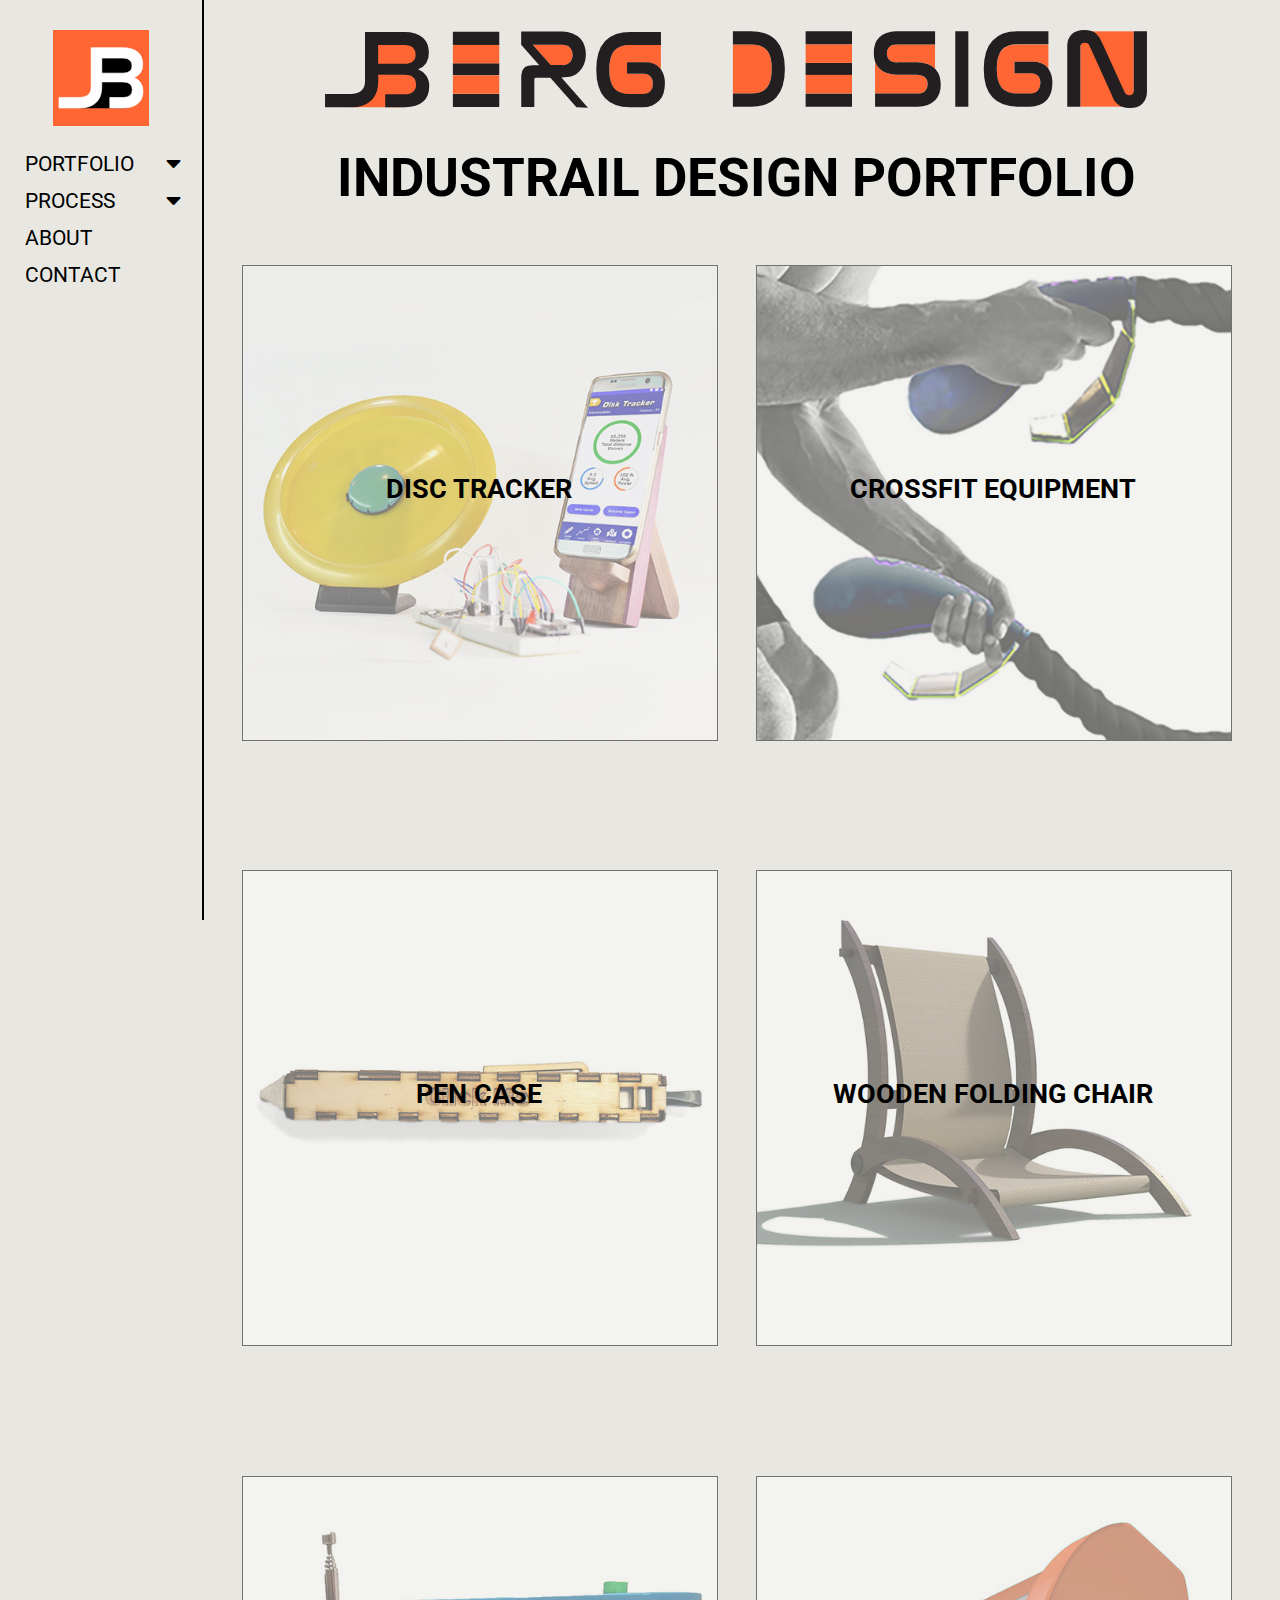
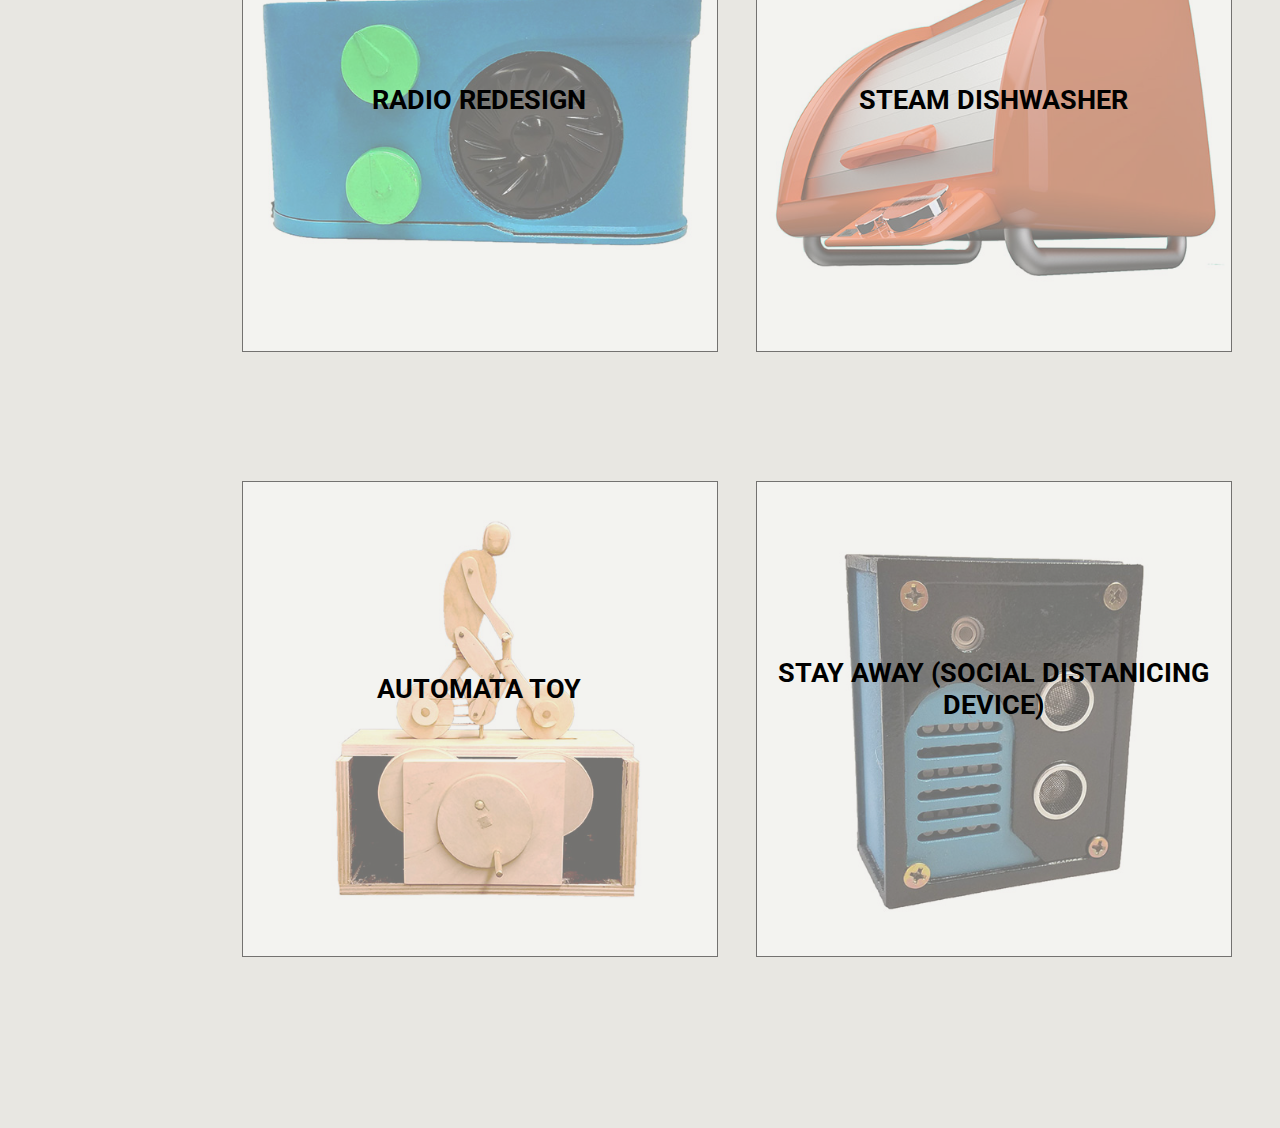
==== index.html @ 08f50939 "ugg" ====
<!DOCTYPE html>
<html lang="en">

<head>
    <meta charset="UTF-8">
    <title>JBERG DESIGN</title>
    <link rel="stylesheet" href="style.css">
    <link rel="stylesheet" href="https://cdnjs.cloudflare.com/ajax/libs/font-awesome/5.13.0/css/all.min.css">
    <link rel="preconnect" href="https://fonts.gstatic.com">
    <link href="https://fonts.googleapis.com/css2?family=Roboto:wght@100;300;400;700;900&display=swap" rel="stylesheet">
    <link rel="shortcut icon" type="image/x-icon" href="assets/favicon.ico">
</head>

<body>
    <header>
        <div class="sidenav">
            <img id=jbLogo src="assets/Asset%2013.svg">
            <button class="dropdown-btn">
                <h6>PORTFOLIO</h6>
                <i class="fa fa-caret-down"></i>
            </button>
            <div class="dropdown-container">
                <a href="#">DISC TRACKER</a>
                <a href="#">CROSSFIT EQUIPMENT</a>
                <a href="#">PEN CASE</a>
                <a href="#">WOODEN FOLDING CHAIR</a>
                <a href="#">RADIO REDESIGN</a>
                <a href="#">STEAM DISHWASHER</a>
                <a href="#">AUTOMATA TOY</a>
                <a href="#">STAY AWAY (SOCIAL DISTANICING DEVICE)</a>
            </div>
            <button class="dropdown-btn">
                <h6>PROCESS</h6>
                <i class="fa fa-caret-down"></i>
            </button>
            <div class="dropdown-container">
                <a href="#">SKECTCHES</a>
                <a href="#">RENDERINGS</a>
                <a href="#">3D ANIMATIONS</a>
            </div>
            <a href="#clients">
                <h6>ABOUT</h6>
            </a>
            <a href="#clients">
                <h6>CONTACT</h6>
            </a>
        </div>
        <script src="script.js"></script>
    </header>
    <main class="main">
        <div>
            <img id="banner" src="assets/Asset%209.svg">
            <h1>INDUSTRAIL DESIGN PORTFOLIO</h1>
        </div>
        <div class="homePhotoGrid">
            <div class="container">
                <a href="#">
                    <img src="assets/fullProject_landing_1.jpg" class="fadeImage">
                    <div class="test">
                        <h3>DISC TRACKER</h3>
                    </div>
                </a>
            </div>
            <div class="container">
                <a href="#">
                    <img src="assets/Jberg_crossFit_handle_WhteBG.jpg" class="fadeImage">
                    <div class="test">
                        <h3>CROSSFIT EQUIPMENT</h3>
                    </div>
                </a>
            </div>
            <div class="container">
                <a href="#">
                    <img src="assets/Pen_WB.jpg" class="fadeImage">
                    <div class="test">
                        <h3>PEN CASE</h3>
                    </div>
                </a>
            </div>
            <div class="container">
                <a href="#">
                    <img src="assets/chairrenderWhiteBG.jpg" class="fadeImage">
                    <div class="test">
                        <h3>WOODEN FOLDING CHAIR</h3>
                    </div>
                </a>
            </div>
            <div class="container">
                <a href="#">
                    <img src="assets/radio_built.jpg" class="fadeImage">
                    <div class="test">
                        <h3>RADIO REDESIGN</h3>
                    </div>
                </a>
            </div>
            <div class="container">
                <a href="#">
                    <img src="assets/TW_WhiteBG.jpg" class="fadeImage">
                    <div class="test">
                        <h3>STEAM DISHWASHER</h3>
                    </div>
                </a>
            </div>
            <div class="container">
                <a href="#">
                    <img src="assets/bike_whiteBG.jpg" class="fadeImage">
                    <div class="test">
                        <h3>AUTOMATA TOY</h3>
                    </div>
                </a>
            </div>
            <div class="container">
                <a href="#">
                    <img src="assets/stayAway.jpg" class="fadeImage">
                    <div class="test">
                        <h3>STAY AWAY (SOCIAL DISTANICING DEVICE)</h3>
                    </div>
                </a>
            </div>
        </div>
    </main>

</body>

</html>
---- style.css ----
body {
    padding: 0px;
    margin: 0px;
    background-color: #e8e7e2;
}


#banner {
    width: 80%;
}

h1 {
    font-family: 'Roboto', sans-serif;
    font-weight: 700;
    font-size: 40pt;
}


h3 {
    font-family: 'Roboto', sans-serif;
    font-size: 20pt;
    text-decoration: none;
    color: #000000;
}

.homePhotoGrid {
    display: grid;
    grid-template-columns: 50% 50%;
}


/* Main content */
.main {
    margin-left: 15%;
    padding: 30px;
    justify-content: center;
    text-align: center;
}

.container {
    margin: 20px;
}

.container a {
    text-decoration: none;
}

.fadeImage {
    opacity: .5;
    transition: .5s ease;
    border-style: solid;
    border-width: .5px;
    border-color: #000000;
    width: 100%;
}

.fadeImage:hover {
    opacity: 1;
}

.test {
    position: relative;
    top: -50%;
    left: 50%;
    transform: translate(-50%, -50%);
    font-size: 18px;
}

.container:hover .test {
    opacity: 0;
}


/* ===== sideNav =====*/

#jbLogo {
    width: 50%;
    margin-bottom: 15px;
    margin-top: 15px;
}

h6 {
    font-size: 16pt;
    padding: 0;
    margin: 0;
    display: inline;
    font-weight: 400;
}

.sidenav {
    height: 100%;
    width: 15%;
    position: fixed;
    z-index: 1;
    top: 0;
    left: 0;
    background-color: #e8e7e2;
    border-right-style: solid;
    border-color: #000000;
    overflow-x: hidden;
    padding: 5px 5px;
    padding-top: 15px;
    border-right-style: solid;
    border-right-color: black;
    border-width: 2px;
    margin: 0px;
    text-align: center;
    justify-content: center;
}

/* Style the sidenav links and the dropdown button */
.sidenav a,
.dropdown-btn {
    padding: 6px 8px 6px 20px;
    text-decoration: none;
    font-size: 14pt;
    color: #000000;
    display: block;
    border: none;
    background: none;
    width: 100%;
    text-align: left;
    cursor: pointer;
    outline: none;
    font-family: 'Roboto', sans-serif;
}

/* On mouse-over */
.sidenav a:hover,
.dropdown-btn:hover {
    background-color: #837cf8;
}



/* Add an active class to the active dropdown button */
.active {
    background-color: #4e4ab1;
    color: #000000;
}

/* Dropdown container (hidden by default). Optional: add a lighter background color and some left padding to change the design of the dropdown content */
.dropdown-container {
    display: none;
    background-color: #ffffff;
    padding-left: 8px;
}

.dropdown-container a:hover {
    background-color: #837cf8;
    color: #ffffff;
}

/* Optional: Style the caret down icon */
.fa-caret-down {
    float: right;
    padding-right: 8px;
    font-size: 18pt;
}
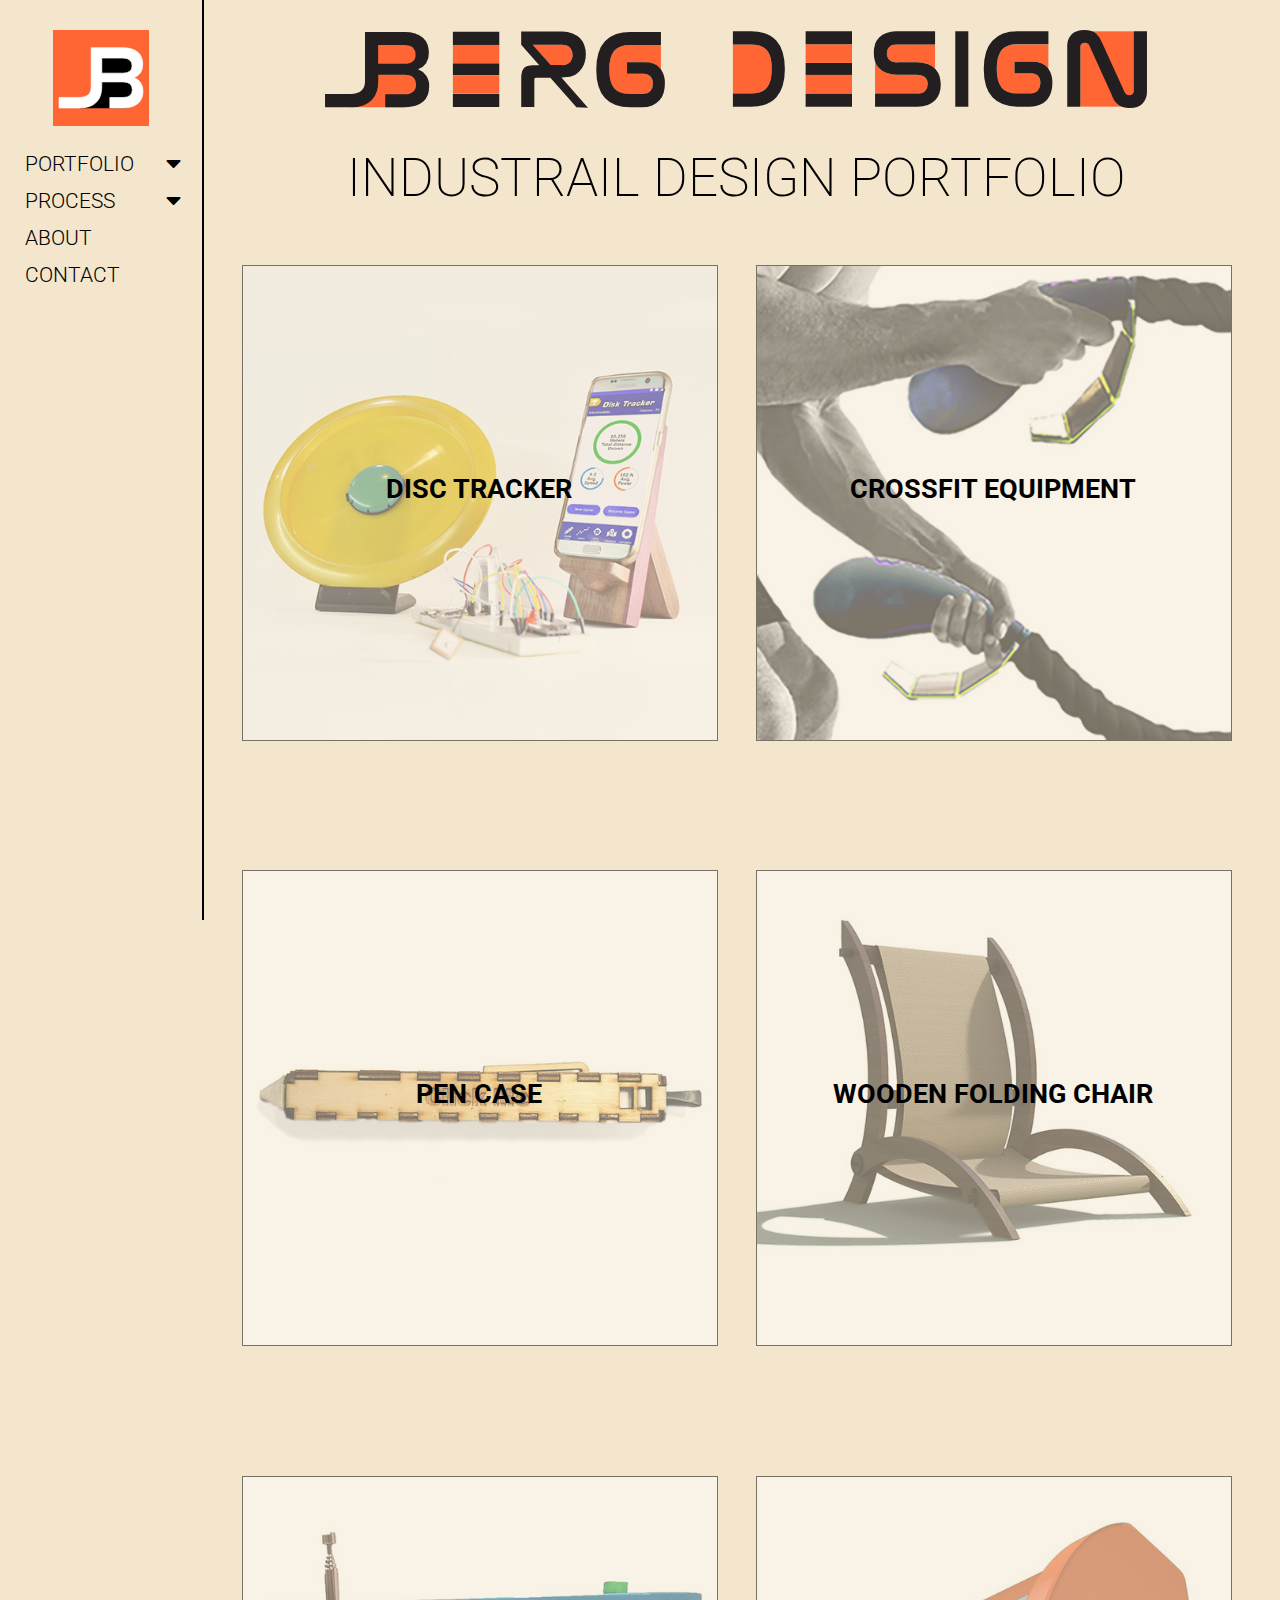
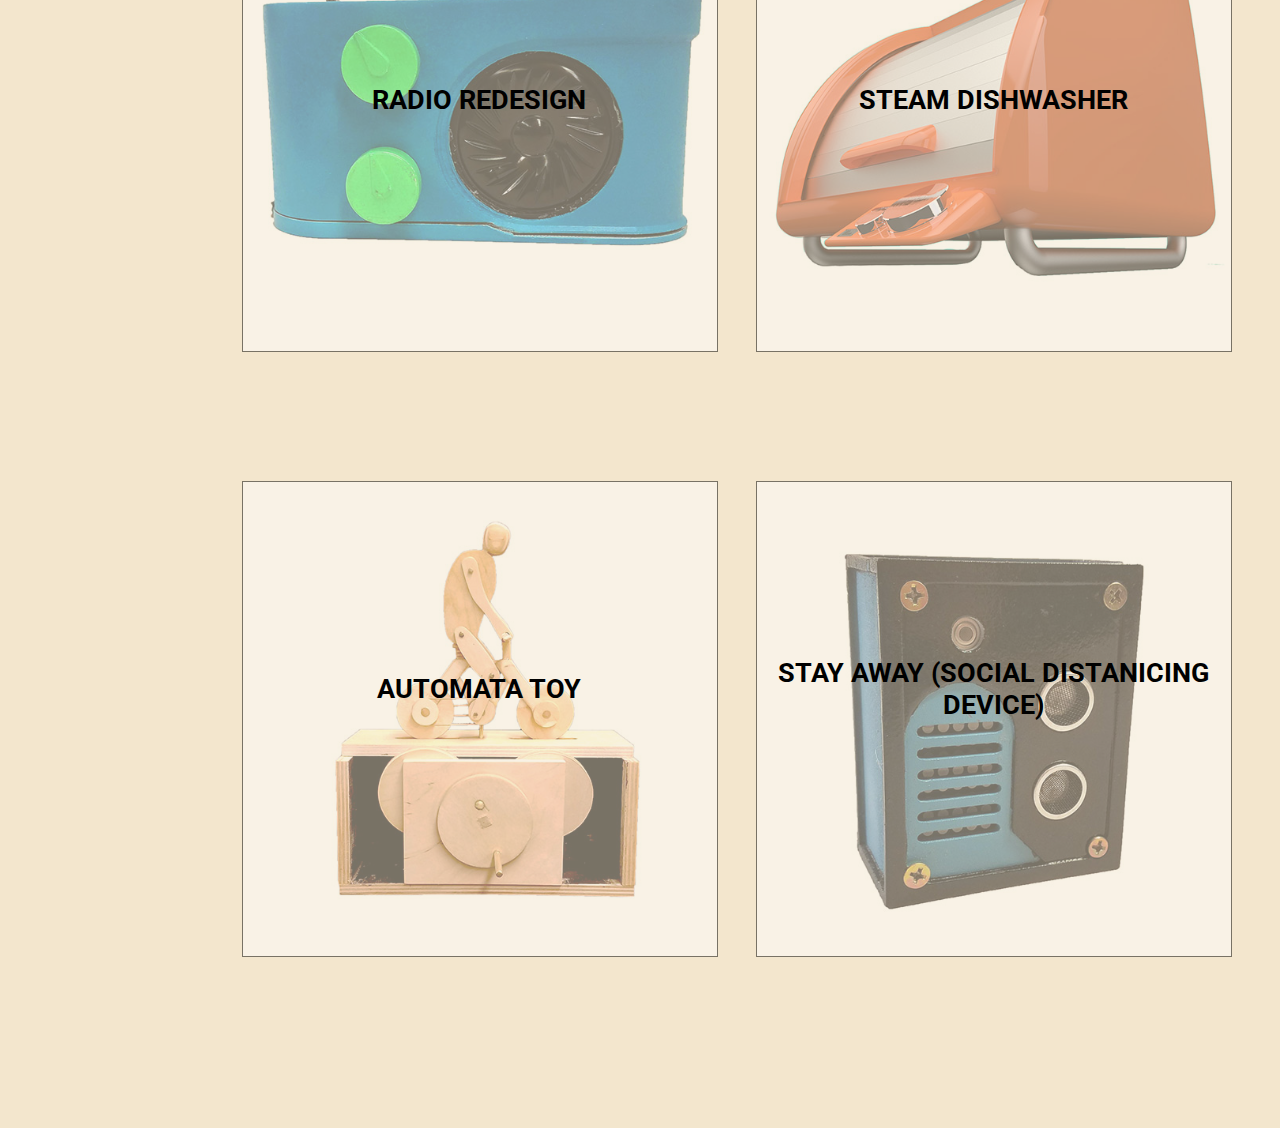
==== commit f0c66d6f: "folders" ====
--- a/index.html
+++ b/index.html
@@ -4,7 +4,7 @@
 <head>
     <meta charset="UTF-8">
     <title>JBERG DESIGN</title>
-    <link rel="stylesheet" href="style.css">
+    <link rel="stylesheet" href="root/style.css">
     <link rel="stylesheet" href="https://cdnjs.cloudflare.com/ajax/libs/font-awesome/5.13.0/css/all.min.css">
     <link rel="preconnect" href="https://fonts.gstatic.com">
     <link href="https://fonts.googleapis.com/css2?family=Roboto:wght@100;300;400;700;900&display=swap" rel="stylesheet">
@@ -45,7 +45,7 @@
                 <h6>CONTACT</h6>
             </a>
         </div>
-        <script src="script.js"></script>
+        <script src="root/script.js"></script>
     </header>
     <main class="main">
         <div>
--- a/root/style.css
+++ b/root/style.css
@@ -0,0 +1,168 @@
+/*
+colors
+
+#ff6633     #f8af8a     #f3e6cd     #b6abce     #4e4ab1     #232e6f
+
+*/
+
+
+body {
+    padding: 0px;
+    margin: 0px;
+    background-color: #f3e6cd;
+}
+
+
+#banner {
+    width: 80%;
+}
+
+h1 {
+    font-family: 'Roboto', sans-serif;
+    font-weight: 200;
+    font-size: 40pt;
+}
+
+
+h3 {
+    font-family: 'Roboto', sans-serif;
+    font-size: 20pt;
+    text-decoration: none;
+    color: #000000;
+}
+
+.homePhotoGrid {
+    display: grid;
+    grid-template-columns: 50% 50%;
+}
+
+
+/* Main content */
+.main {
+    margin-left: 15%;
+    padding: 30px;
+    justify-content: center;
+    text-align: center;
+}
+
+.container {
+    margin: 20px;
+}
+
+.container a {
+    text-decoration: none;
+}
+
+.fadeImage {
+    opacity: .5;
+    transition: .5s ease;
+    border-style: solid;
+    border-width: .5px;
+    border-color: #000000;
+    width: 100%;
+}
+
+.fadeImage:hover {
+    opacity: 1;
+}
+
+.test {
+    position: relative;
+    top: -50%;
+    left: 50%;
+    transform: translate(-50%, -50%);
+    font-size: 18px;
+}
+
+.container:hover .test {
+    opacity: 0;
+}
+
+
+/* ===== sideNav =====*/
+
+#jbLogo {
+    width: 50%;
+    margin-bottom: 15px;
+    margin-top: 15px;
+}
+
+h6 {
+    font-size: 16pt;
+    padding: 0;
+    margin: 0;
+    display: inline;
+    font-weight: 300;
+}
+
+.sidenav {
+    height: 100%;
+    width: 15%;
+    position: fixed;
+    z-index: 1;
+    top: 0;
+    left: 0;
+    background-color: #f3e6cd;
+    border-right-style: solid;
+    border-color: #000000;
+    overflow-x: hidden;
+    padding: 5px 5px;
+    padding-top: 15px;
+    border-right-style: solid;
+    border-right-color: black;
+    border-width: 2px;
+    margin: 0px;
+    text-align: center;
+    justify-content: center;
+}
+
+/* Style the sidenav links and the dropdown button */
+.sidenav a,
+.dropdown-btn {
+    padding: 6px 8px 6px 20px;
+    text-decoration: none;
+    font-size: 12pt;
+    color: #000000;
+    display: block;
+    border: none;
+    background: none;
+    width: 100%;
+    text-align: left;
+    cursor: pointer;
+    outline: none;
+    font-family: 'Roboto', sans-serif;
+}
+
+/* On mouse-over */
+.sidenav a:hover,
+.dropdown-btn:hover {
+    background-color: #4e4ab1;
+    color: #ffffff;
+}
+
+
+
+/* Add an active class to the active dropdown button */
+.active {
+    background-color: #4e4ab1;
+    color: #ffffff;
+}
+
+/* Dropdown container (hidden by default). Optional: add a lighter background color and some left padding to change the design of the dropdown content */
+.dropdown-container {
+    display: none;
+    background-color: #b6abce;
+    padding-left: 8px;
+}
+
+.dropdown-container a:hover {
+    background-color: #4e4ab1;
+    color: #ffffff;
+}
+
+/* Optional: Style the caret down icon */
+.fa-caret-down {
+    float: right;
+    padding-right: 8px;
+    font-size: 18pt;
+}
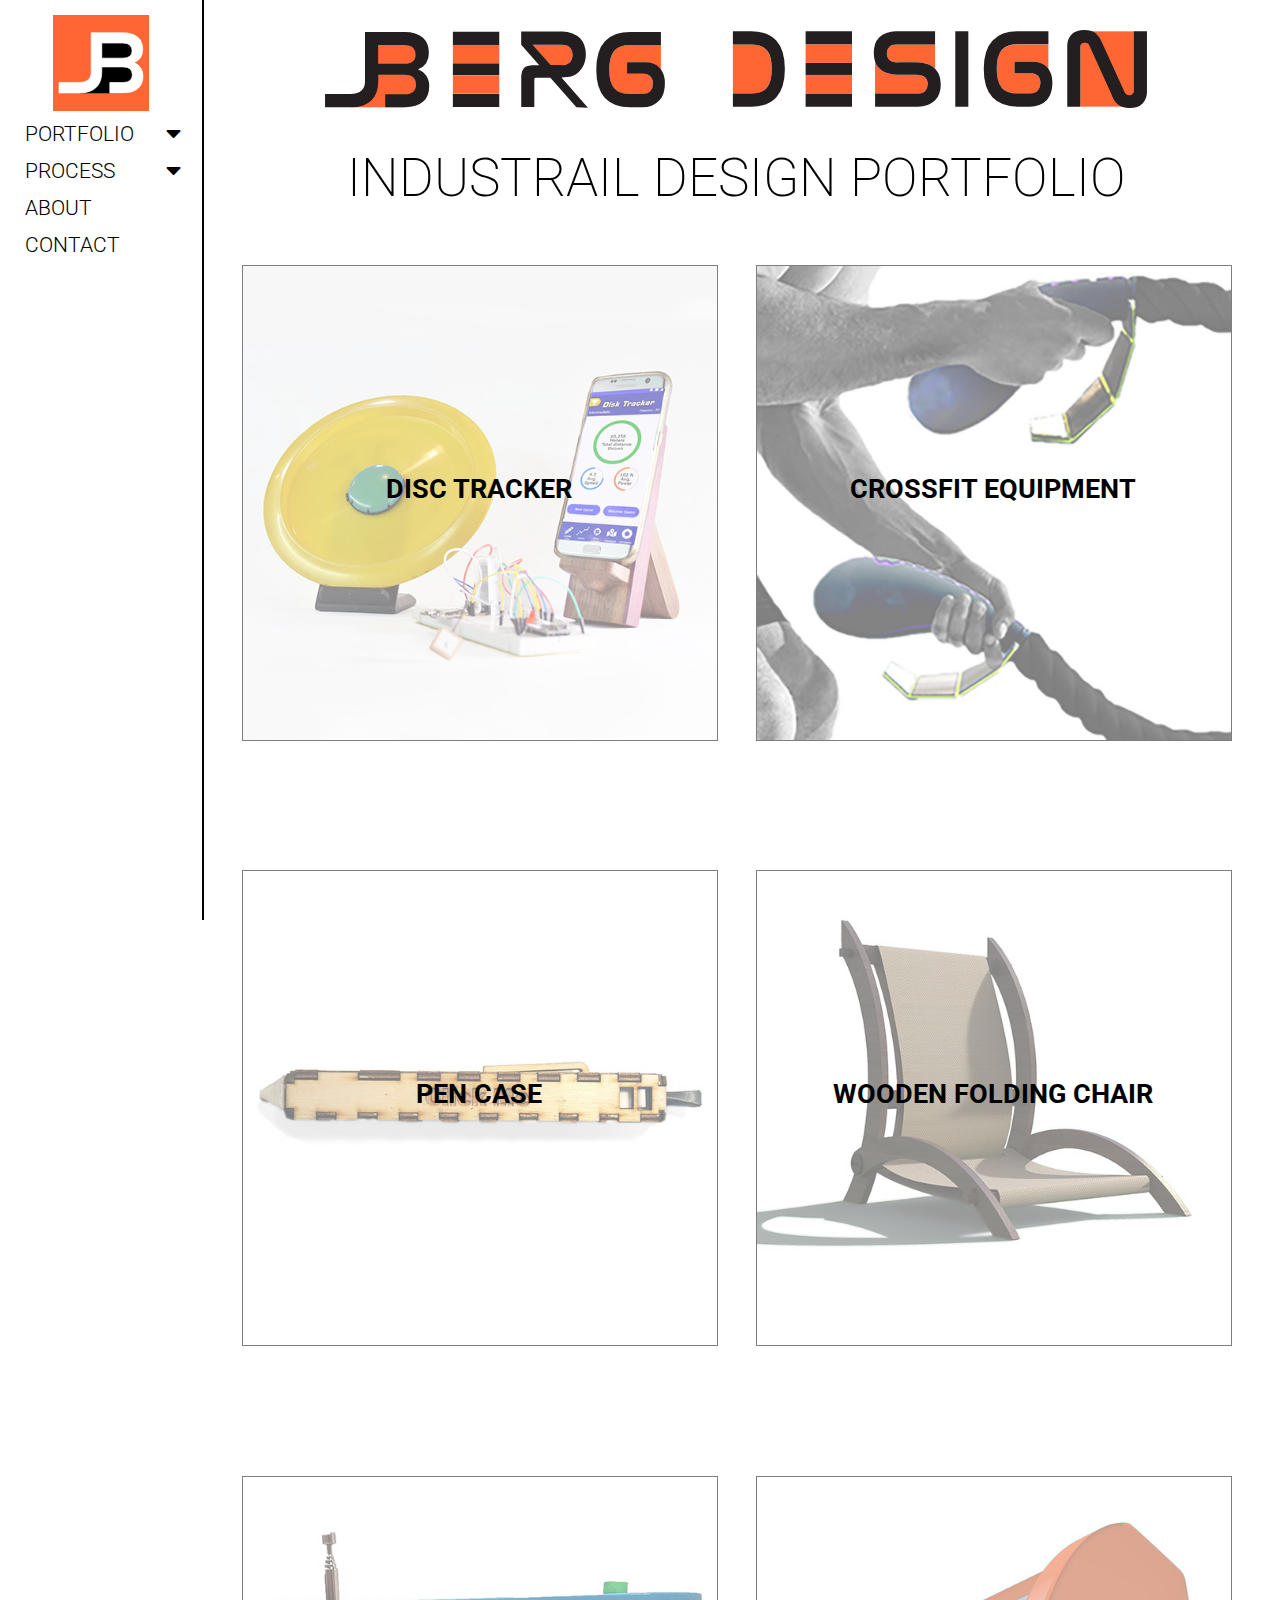
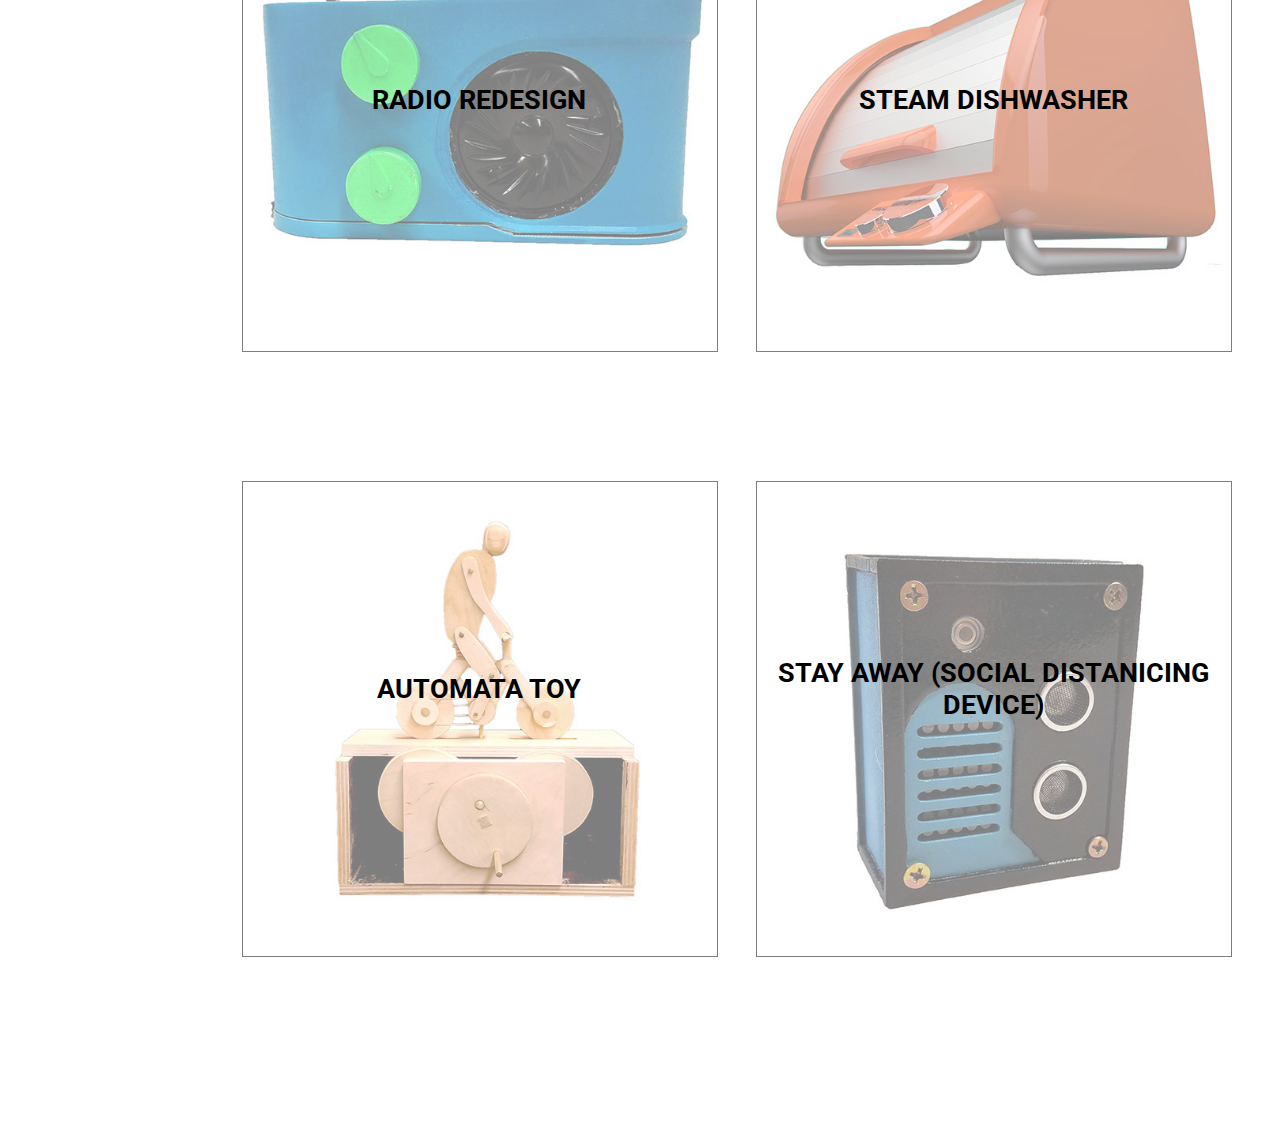
==== commit 60d70145: "all the changes" ====
--- a/index.html
+++ b/index.html
@@ -14,7 +14,9 @@
 <body>
     <header>
         <div class="sidenav">
-            <img id=jbLogo src="assets/Asset%2013.svg">
+            <a id=jbLogo href="/index.html">
+                <img src="root/assets/Asset%2013.svg">
+            </a>
             <button class="dropdown-btn">
                 <h6>PORTFOLIO</h6>
                 <i class="fa fa-caret-down"></i>
@@ -38,10 +40,10 @@
                 <a href="#">RENDERINGS</a>
                 <a href="#">3D ANIMATIONS</a>
             </div>
-            <a href="#clients">
+            <a href="root/about.html">
                 <h6>ABOUT</h6>
             </a>
-            <a href="#clients">
+            <a href="root/contact.html">
                 <h6>CONTACT</h6>
             </a>
         </div>
@@ -49,13 +51,13 @@
     </header>
     <main class="main">
         <div>
-            <img id="banner" src="assets/Asset%209.svg">
+            <img id="banner" src="root/assets/Asset%209.svg">
             <h1>INDUSTRAIL DESIGN PORTFOLIO</h1>
         </div>
         <div class="homePhotoGrid">
             <div class="container">
                 <a href="#">
-                    <img src="assets/fullProject_landing_1.jpg" class="fadeImage">
+                    <img src="root/assets/fullProject_landing_1.jpg" class="fadeImage">
                     <div class="test">
                         <h3>DISC TRACKER</h3>
                     </div>
@@ -63,7 +65,7 @@
             </div>
             <div class="container">
                 <a href="#">
-                    <img src="assets/Jberg_crossFit_handle_WhteBG.jpg" class="fadeImage">
+                    <img src="root/assets/Jberg_crossFit_handle_WhteBG.jpg" class="fadeImage">
                     <div class="test">
                         <h3>CROSSFIT EQUIPMENT</h3>
                     </div>
@@ -71,7 +73,7 @@
             </div>
             <div class="container">
                 <a href="#">
-                    <img src="assets/Pen_WB.jpg" class="fadeImage">
+                    <img src="root/assets/Pen_WB.jpg" class="fadeImage">
                     <div class="test">
                         <h3>PEN CASE</h3>
                     </div>
@@ -79,7 +81,7 @@
             </div>
             <div class="container">
                 <a href="#">
-                    <img src="assets/chairrenderWhiteBG.jpg" class="fadeImage">
+                    <img src="root/assets/chairrenderWhiteBG.jpg" class="fadeImage">
                     <div class="test">
                         <h3>WOODEN FOLDING CHAIR</h3>
                     </div>
@@ -87,7 +89,7 @@
             </div>
             <div class="container">
                 <a href="#">
-                    <img src="assets/radio_built.jpg" class="fadeImage">
+                    <img src="root/assets/radio_built.jpg" class="fadeImage">
                     <div class="test">
                         <h3>RADIO REDESIGN</h3>
                     </div>
@@ -95,7 +97,7 @@
             </div>
             <div class="container">
                 <a href="#">
-                    <img src="assets/TW_WhiteBG.jpg" class="fadeImage">
+                    <img src="root/assets/TW_WhiteBG.jpg" class="fadeImage">
                     <div class="test">
                         <h3>STEAM DISHWASHER</h3>
                     </div>
@@ -103,7 +105,7 @@
             </div>
             <div class="container">
                 <a href="#">
-                    <img src="assets/bike_whiteBG.jpg" class="fadeImage">
+                    <img src="root/assets/bike_whiteBG.jpg" class="fadeImage">
                     <div class="test">
                         <h3>AUTOMATA TOY</h3>
                     </div>
@@ -111,7 +113,7 @@
             </div>
             <div class="container">
                 <a href="#">
-                    <img src="assets/stayAway.jpg" class="fadeImage">
+                    <img src="root/assets/stayAway.jpg" class="fadeImage">
                     <div class="test">
                         <h3>STAY AWAY (SOCIAL DISTANICING DEVICE)</h3>
                     </div>
@@ -120,6 +122,4 @@
         </div>
     </main>
 
-</body>
-
-</html>
+</body></html>
--- a/root/style.css
+++ b/root/style.css
@@ -5,11 +5,17 @@
 
 */
 
+
+.copy {
+    font-family: 'Roboto', sans-serif;
+    font-weight: 300;
+    font-size: 14pt;
+}
 
 body {
     padding: 0px;
     margin: 0px;
-    background-color: #f3e6cd;
+    background-color: #ffffff;
 }
 
 
@@ -23,12 +29,52 @@
     font-size: 40pt;
 }
 
+.floatRight {
+    float: left;
+    margin-right: 20px;
+}
+
+h2 {
+    font-family: 'Roboto', sans-serif;
+    font-size: 18pt;
+    text-decoration: none;
+    color: #000000;
+}
+
 
 h3 {
     font-family: 'Roboto', sans-serif;
     font-size: 20pt;
     text-decoration: none;
     color: #000000;
+}
+
+.center {
+    display: flex;
+    align-items: center;
+    justify-content: center;
+    width: inherit;
+}
+
+.aboutContainer a {
+    width: 100px;
+    background-color: #ff6633;
+    padding: 15px;
+    margin: 15px;
+    text-align: center;
+    text-decoration: none;
+    font-family: 'Roboto', sans-serif;
+    font-size: 18pt;
+    text-decoration: none;
+    color: #000000;
+}
+
+.aboutContainer a:hover {
+    background-color: #f8af8a;
+}
+
+.aboutContainer img {
+    margin-bottom: 20px;
 }
 
 .homePhotoGrid {
@@ -36,6 +82,22 @@
     grid-template-columns: 50% 50%;
 }
 
+.aboutContainer p {
+    width: 90%;
+}
+
+.aboutContainer {
+    text-align: left;
+    justify-content: center;
+    align-items: center;
+    margin: 10%;
+}
+
+.contactContainer {
+    display: grid;
+    grid-template-columns: 50% 50%;
+    margin-top: 10%;
+}
 
 /* Main content */
 .main {
@@ -79,13 +141,8 @@
 }
 
 
-/* ===== sideNav =====*/
-
-#jbLogo {
-    width: 50%;
-    margin-bottom: 15px;
-    margin-top: 15px;
-}
+/* ======== sideNav ========*/
+
 
 h6 {
     font-size: 16pt;
@@ -102,7 +159,7 @@
     z-index: 1;
     top: 0;
     left: 0;
-    background-color: #f3e6cd;
+    background-color: #ffffff;
     border-right-style: solid;
     border-color: #000000;
     overflow-x: hidden;
@@ -117,7 +174,7 @@
 }
 
 /* Style the sidenav links and the dropdown button */
-.sidenav a,
+.sidenav a:not(#jbLogo),
 .dropdown-btn {
     padding: 6px 8px 6px 20px;
     text-decoration: none;
@@ -134,7 +191,7 @@
 }
 
 /* On mouse-over */
-.sidenav a:hover,
+.sidenav a:hover:not(#jbLogo),
 .dropdown-btn:hover {
     background-color: #4e4ab1;
     color: #ffffff;
@@ -166,3 +223,11 @@
     padding-right: 8px;
     font-size: 18pt;
 }
+
+#jbLogo {
+    display: block;
+    width: 50%;
+    margin-bottom: 15px;
+    margin-top: 15px;
+    margin: auto;
+}
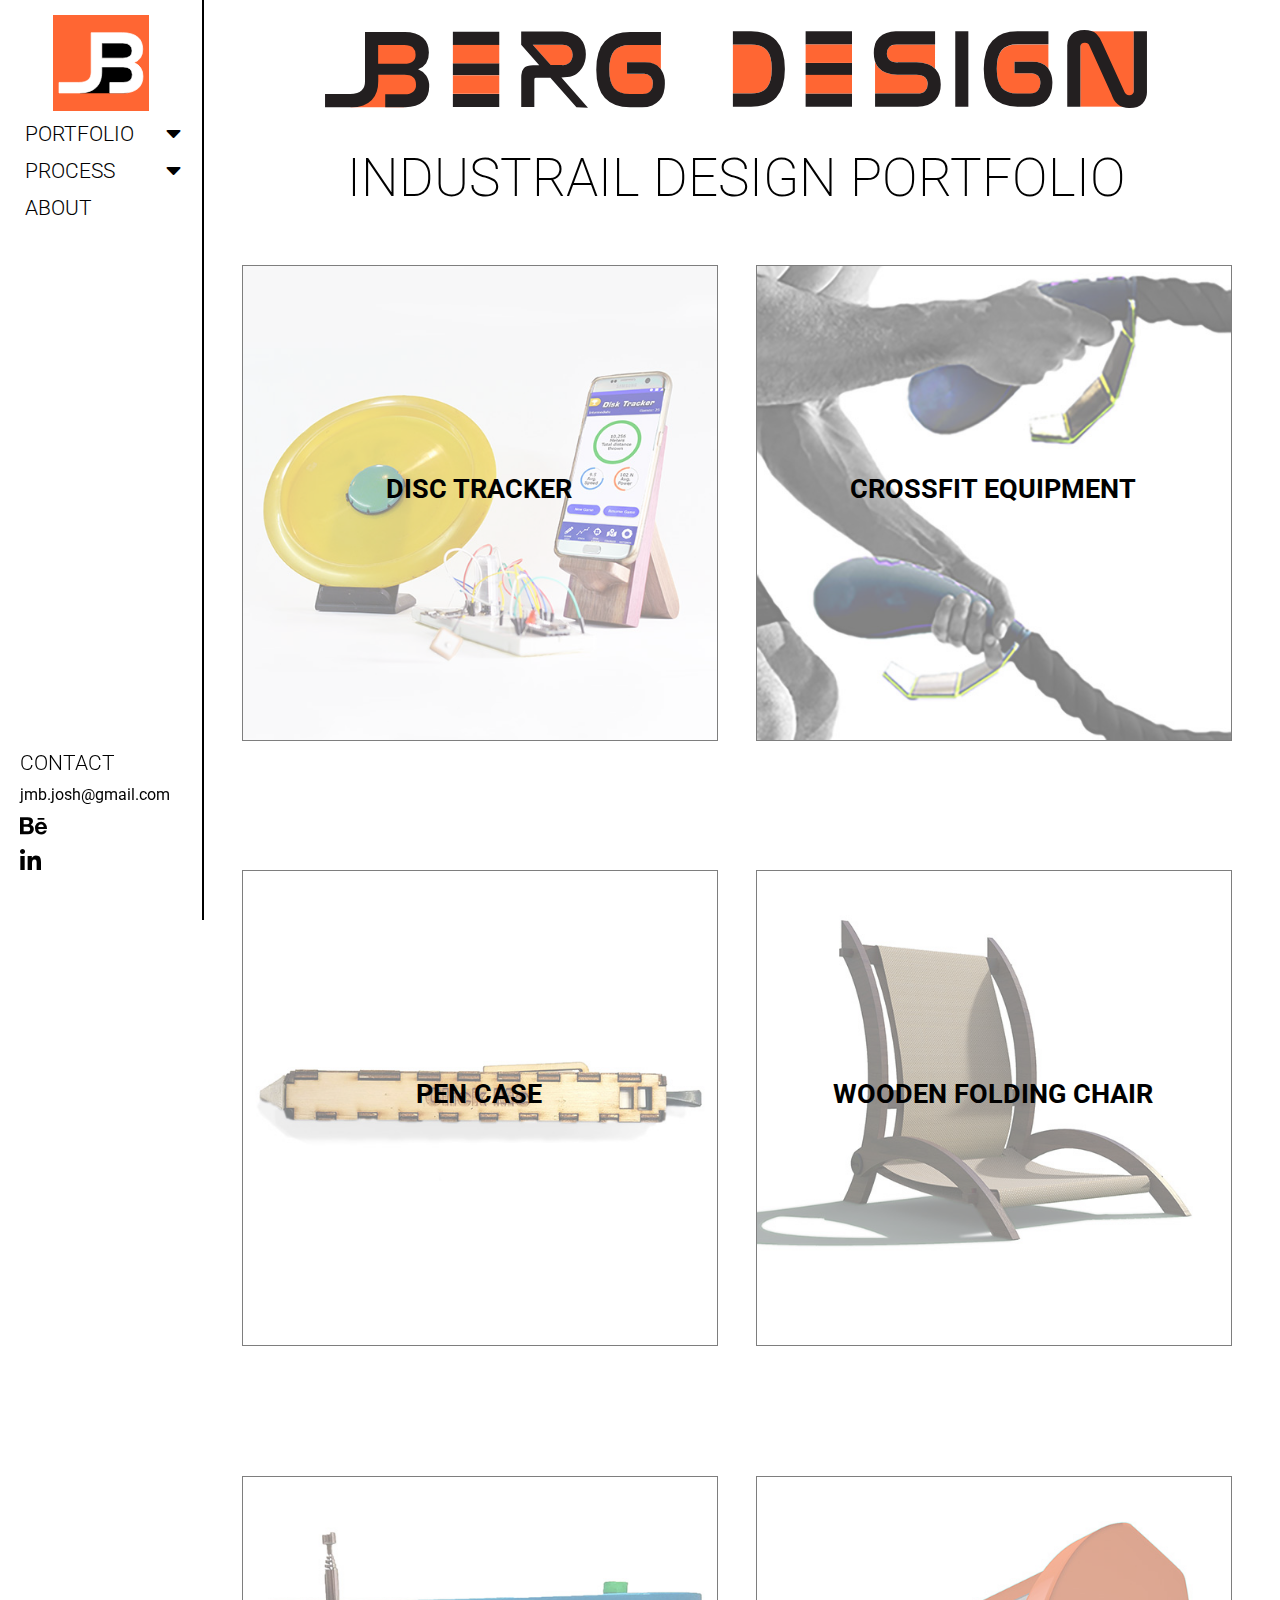
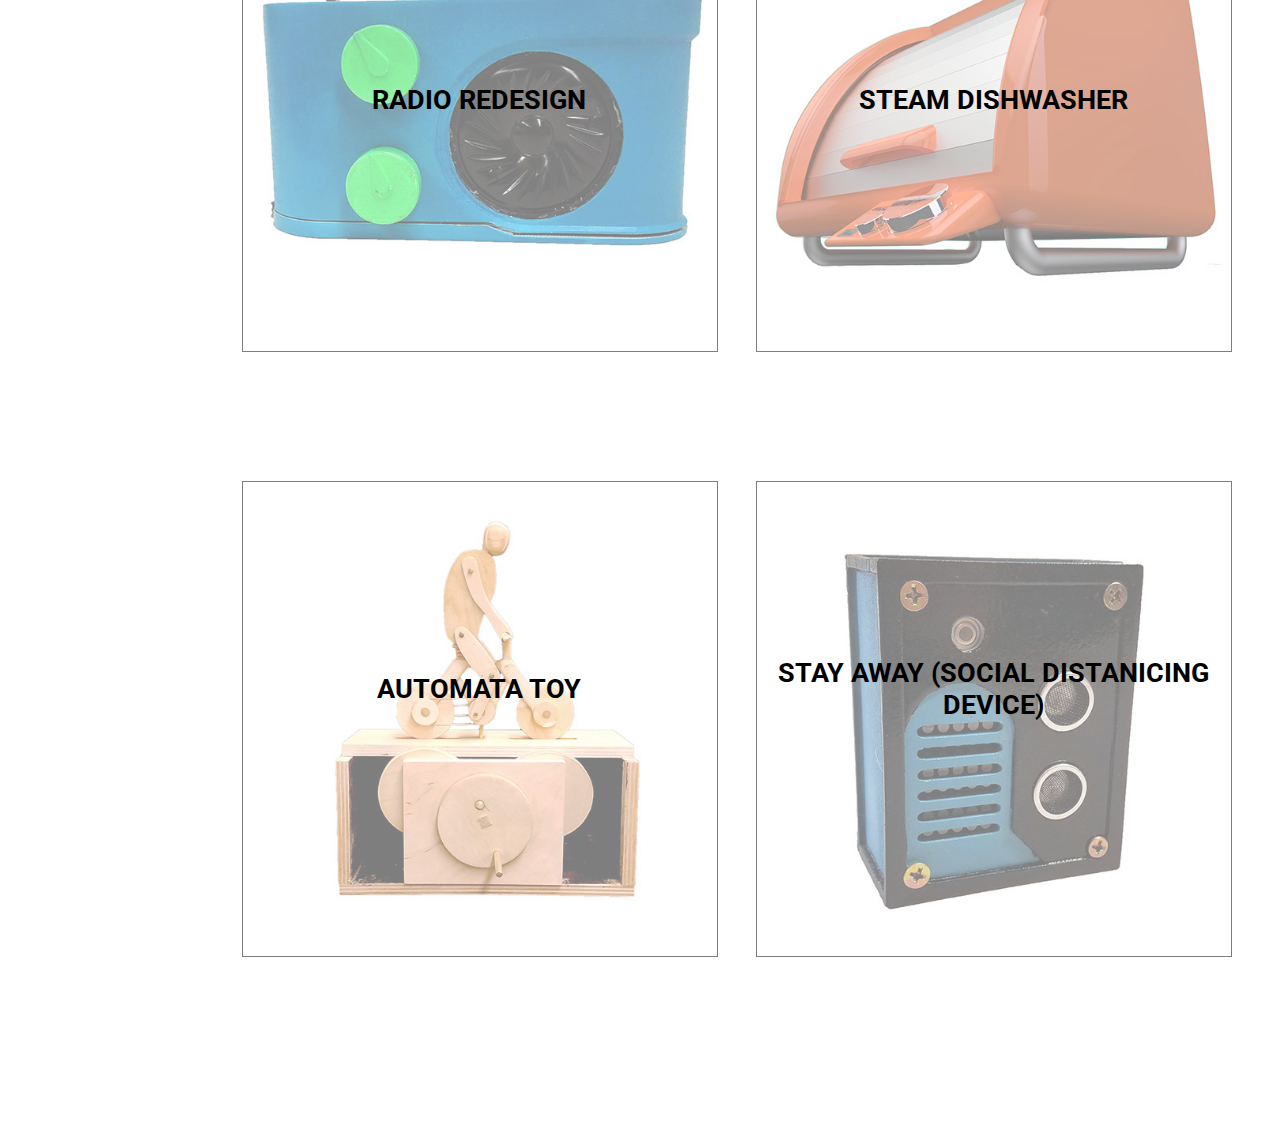
==== commit 520bc1cf: "contact" ====
--- a/index.html
+++ b/index.html
@@ -43,11 +43,16 @@
             <a href="root/about.html">
                 <h6>ABOUT</h6>
             </a>
-            <a href="root/contact.html">
-                <h6>CONTACT</h6>
-            </a>
         </div>
         <script src="root/script.js"></script>
+        <div id="contact">
+            <h6>CONTACT</h6>
+            <div id="social">
+                <a href="mailto:jmb.josh@gmail.com"> jmb.josh@gmail.com</a>
+                <a href="https://www.behance.net/jmbjosh88c4"> <i class="fab fa-behance"></i> </a>
+                <a href="https://www.linkedin.com/in/jmbjosh"> <i class="fab fa-linkedin-in"></i> </a>
+            </div>
+        </div>
     </header>
     <main class="main">
         <div>
--- a/root/style.css
+++ b/root/style.css
@@ -93,11 +93,7 @@
     margin: 10%;
 }
 
-.contactContainer {
-    display: grid;
-    grid-template-columns: 50% 50%;
-    margin-top: 10%;
-}
+
 
 /* Main content */
 .main {
@@ -151,6 +147,17 @@
     display: inline;
     font-weight: 300;
 }
+
+.contact {
+    position: fixed;
+    bottom: 20px;
+    padding: 6px 8px 6px 20px;
+    font-size: 12pt;
+    color: #000000;
+    display: block;
+    font-family: 'Roboto', sans-serif;
+}
+
 
 .sidenav {
     height: 100%;
@@ -169,8 +176,6 @@
     border-right-color: black;
     border-width: 2px;
     margin: 0px;
-    text-align: center;
-    justify-content: center;
 }
 
 /* Style the sidenav links and the dropdown button */
@@ -191,7 +196,7 @@
 }
 
 /* On mouse-over */
-.sidenav a:hover:not(#jbLogo),
+.sidenav a:hover:not(#jbLogo):not(#contact a),
 .dropdown-btn:hover {
     background-color: #4e4ab1;
     color: #ffffff;
@@ -231,3 +236,36 @@
     margin-top: 15px;
     margin: auto;
 }
+
+#contact {
+    overflow-x: hidden;
+    width: 12%;
+    position: fixed;
+    bottom: 20px;
+    left: 0;
+    z-index: 1;
+    padding: 6px 8px 6px 20px;
+    font-size: 12pt;
+    color: #000000;
+    font-family: 'Roboto', sans-serif;
+}
+
+#social a {
+    width: auto;
+    padding-top: 5px;
+    display: block;
+    text-decoration: none;
+    color: #000000;
+    margin-top: 5px;
+}
+
+#social a:hover {
+    background-color: #4e4ab1;
+    color: #ffffff;
+    padding: 6px 8px 6px 20px;
+    width: 100%;
+}
+
+.fab {
+    font-size: 18pt;
+}
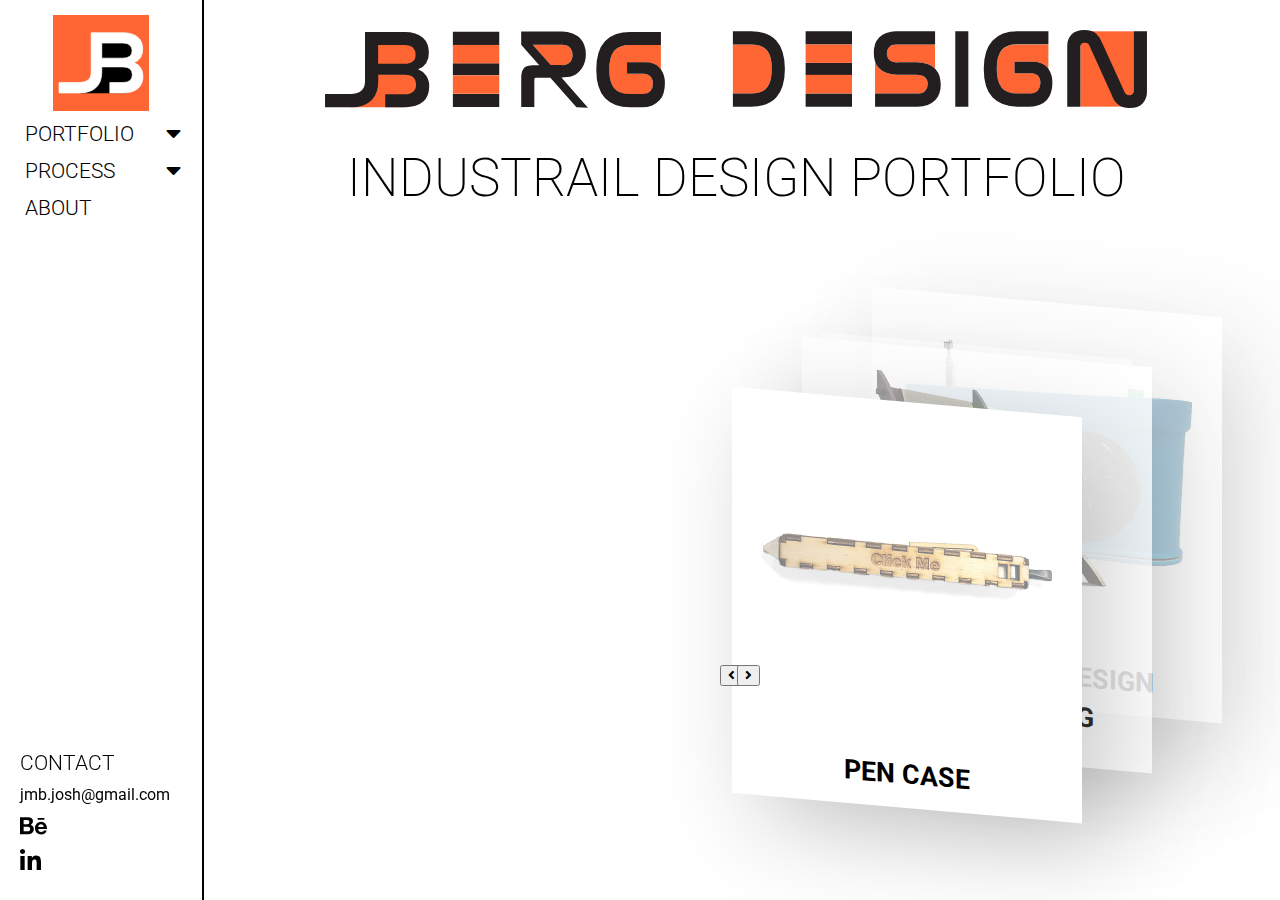
==== commit 750e6055: "rolodex" ====
--- a/index.html
+++ b/index.html
@@ -11,7 +11,7 @@
     <link rel="shortcut icon" type="image/x-icon" href="assets/favicon.ico">
 </head>
 
-<body>
+<body onload="arrayDown()">
     <header>
         <div class="sidenav">
             <a id=jbLogo href="/index.html">
@@ -59,72 +59,89 @@
             <img id="banner" src="root/assets/Asset%209.svg">
             <h1>INDUSTRAIL DESIGN PORTFOLIO</h1>
         </div>
-        <div class="homePhotoGrid">
-            <div class="container">
-                <a href="#">
-                    <img src="root/assets/fullProject_landing_1.jpg" class="fadeImage">
-                    <div class="test">
-                        <h3>DISC TRACKER</h3>
+
+        <div class="rolodex">
+
+            <!--Disk-->
+            <div class="card" style="--i:1">
+                <div class="content" style="--j:1">
+                    <div class="container">
+                        <a href="#">
+                            <img src="root/assets/fullProject_landing_1.jpg" class="fadeImage">
+                            <h3>DISC TRACKER</h3>
+                        </a>
                     </div>
-                </a>
+                </div>
             </div>
-            <div class="container">
-                <a href="#">
-                    <img src="root/assets/Jberg_crossFit_handle_WhteBG.jpg" class="fadeImage">
-                    <div class="test">
-                        <h3>CROSSFIT EQUIPMENT</h3>
+
+            <!--Crossfit-->
+            <div class="card" style="--i:2">
+                <div class="content" style="--j:2">
+                    <div class="container">
+                        <a href="#">
+                            <img src="root/assets/Jberg_crossFit_handle_WhteBG.jpg" class="fadeImage">
+                            <h3>CROSSFIT EQUIPMENT</h3>
+                        </a>
                     </div>
-                </a>
+                </div>
             </div>
-            <div class="container">
-                <a href="#">
-                    <img src="root/assets/Pen_WB.jpg" class="fadeImage">
-                    <div class="test">
-                        <h3>PEN CASE</h3>
+
+            <!--Pen-->
+            <div class="card" style="--i:3">
+                <div class="content" style="--j:3">
+                    <div class="container">
+                        <a href="#">
+                            <img src="root/assets/Pen_WB.jpg" class="fadeImage">
+                            <h3>PEN CASE</h3>
+                        </a>
                     </div>
-                </a>
+                </div>
             </div>
-            <div class="container">
-                <a href="#">
-                    <img src="root/assets/chairrenderWhiteBG.jpg" class="fadeImage">
-                    <div class="test">
-                        <h3>WOODEN FOLDING CHAIR</h3>
+
+            <!--Chair-->
+            <div class="card" style="--i:4">
+                <div class="content" style="--j:4">
+                    <div class="container">
+                        <a href="#">
+                            <img src="root/assets/chairrenderWhiteBG.jpg" class="fadeImage">
+                            <h3>WOODEN FOLDING CHAIR</h3>
+                        </a>
                     </div>
-                </a>
+                </div>
             </div>
-            <div class="container">
-                <a href="#">
-                    <img src="root/assets/radio_built.jpg" class="fadeImage">
-                    <div class="test">
-                        <h3>RADIO REDESIGN</h3>
+
+            <!--Radio-->
+            <div class="card" style="--i:5">
+                <div class="content" style="--j:5">
+                    <div class="container">
+                        <a href="#">
+                            <img src="root/assets/radio_built.jpg" class="fadeImage">
+                            <h3>RADIO REDESIGN</h3>
+                        </a>
                     </div>
-                </a>
+                </div>
             </div>
-            <div class="container">
-                <a href="#">
-                    <img src="root/assets/TW_WhiteBG.jpg" class="fadeImage">
-                    <div class="test">
-                        <h3>STEAM DISHWASHER</h3>
+
+            <!--Dishwasher-->
+            <div class="card" style="--i:6">
+                <div class="content" style="--j:6">
+                    <div class="container">
+                        <a href="#">
+                            <img src="root/assets/TW_WhiteBG.jpg" class="fadeImage">
+                            <h3>STEAM DISHWASHER</h3>
+                        </a>
                     </div>
-                </a>
-            </div>
-            <div class="container">
-                <a href="#">
-                    <img src="root/assets/bike_whiteBG.jpg" class="fadeImage">
-                    <div class="test">
-                        <h3>AUTOMATA TOY</h3>
-                    </div>
-                </a>
-            </div>
-            <div class="container">
-                <a href="#">
-                    <img src="root/assets/stayAway.jpg" class="fadeImage">
-                    <div class="test">
-                        <h3>STAY AWAY (SOCIAL DISTANICING DEVICE)</h3>
-                    </div>
-                </a>
+                </div>
             </div>
         </div>
+
+        <button id=backBtn> <i class="fas fa-angle-left"></i> </button>
+        <button id=forwardBtn> <i class="fas fa-angle-right"></i> </button>
+
     </main>
+    <script src="java.js">
+    </script>
 
-</body></html>
+</body>
+
+</html>
--- a/root/style.css
+++ b/root/style.css
@@ -95,28 +95,20 @@
 
 
 
-/* Main content */
+
+
+/* ===== Main content ===== */
 .main {
     margin-left: 15%;
     padding: 30px;
-    justify-content: center;
     text-align: center;
 }
 
-.container {
-    margin: 20px;
-}
-
-.container a {
-    text-decoration: none;
-}
+
 
 .fadeImage {
     opacity: .5;
     transition: .5s ease;
-    border-style: solid;
-    border-width: .5px;
-    border-color: #000000;
     width: 100%;
 }
 
@@ -124,17 +116,62 @@
     opacity: 1;
 }
 
-.test {
+.container a {
+    text-decoration: none;
+}
+
+.container {
+    margin: 20px;
+}
+
+
+
+/*======Rolodex=====*/
+
+.rolodex {
     position: relative;
-    top: -50%;
-    left: 50%;
-    transform: translate(-50%, -50%);
-    font-size: 18px;
-}
-
-.container:hover .test {
-    opacity: 0;
-}
+    width: 1100px;
+    height: 400px;
+    justify-content: center;
+    text-align: center;
+
+}
+
+.rolodex .card {
+    position: absolute;
+    top: calc(50% + 10px);
+    left: 40%;
+    transform: translate(calc(20% * var(--i)), calc(-50px * var(--i))) rotate(10deg)skew(10deg, -5deg);
+    width: 350px;
+    height: 400px;
+    background: #ffffff;
+    display: flex;
+    justify-content: center;
+    align-items: center;
+    box-shadow: 25px 25px 100px rgba(0, 0, 0, 0.2);
+    z-index: calc(-1*var(--i));
+}
+
+.content img {
+    position: relative;
+    width: 100%;
+    height: 100%;
+}
+
+#backBtn {
+    position: absolute;
+    align-items: center;
+    left: 700px;
+    margin: 20px;
+}
+
+#forwardBtn {
+    position: absolute;
+    align-items: center;
+    right: 500px;
+    margin: 20px;
+}
+
 
 
 /* ======== sideNav ========*/
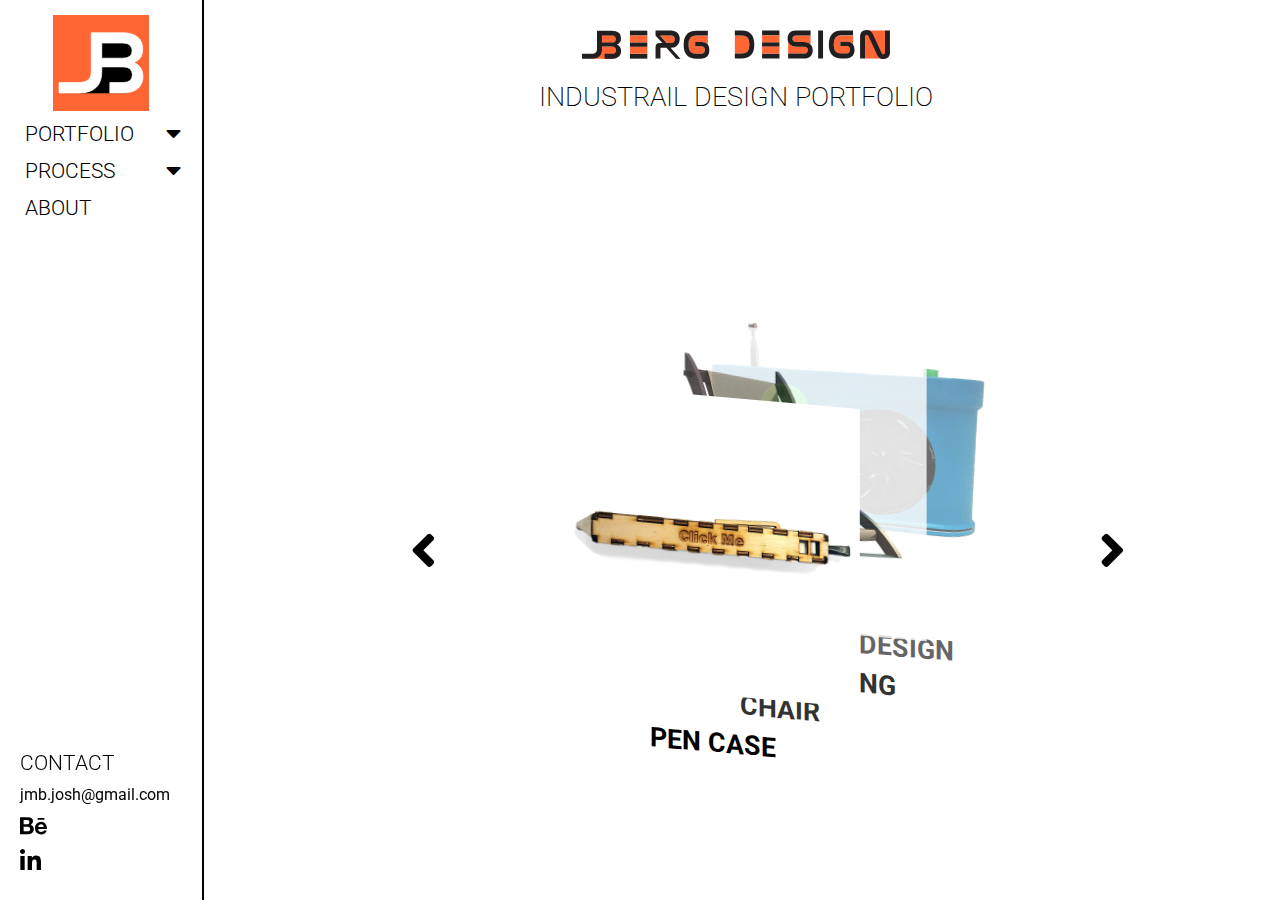
==== commit eb1d7257: "fixed rolodex" ====
--- a/index.html
+++ b/index.html
@@ -67,7 +67,7 @@
                 <div class="content" style="--j:1">
                     <div class="container">
                         <a href="#">
-                            <img src="root/assets/fullProject_landing_1.jpg" class="fadeImage">
+                            <img src="root/assets/fullProject_landing_1.jpg" >
                             <h3>DISC TRACKER</h3>
                         </a>
                     </div>
@@ -79,7 +79,7 @@
                 <div class="content" style="--j:2">
                     <div class="container">
                         <a href="#">
-                            <img src="root/assets/Jberg_crossFit_handle_WhteBG.jpg" class="fadeImage">
+                            <img src="root/assets/Jberg_crossFit_handle_WhteBG.jpg">
                             <h3>CROSSFIT EQUIPMENT</h3>
                         </a>
                     </div>
@@ -91,7 +91,7 @@
                 <div class="content" style="--j:3">
                     <div class="container">
                         <a href="#">
-                            <img src="root/assets/Pen_WB.jpg" class="fadeImage">
+                            <img src="root/assets/Pen_WB.jpg">
                             <h3>PEN CASE</h3>
                         </a>
                     </div>
@@ -103,7 +103,7 @@
                 <div class="content" style="--j:4">
                     <div class="container">
                         <a href="#">
-                            <img src="root/assets/chairrenderWhiteBG.jpg" class="fadeImage">
+                            <img src="root/assets/chairrenderWhiteBG.jpg">
                             <h3>WOODEN FOLDING CHAIR</h3>
                         </a>
                     </div>
@@ -115,7 +115,7 @@
                 <div class="content" style="--j:5">
                     <div class="container">
                         <a href="#">
-                            <img src="root/assets/radio_built.jpg" class="fadeImage">
+                            <img src="root/assets/radio_built.jpg">
                             <h3>RADIO REDESIGN</h3>
                         </a>
                     </div>
@@ -127,7 +127,7 @@
                 <div class="content" style="--j:6">
                     <div class="container">
                         <a href="#">
-                            <img src="root/assets/TW_WhiteBG.jpg" class="fadeImage">
+                            <img src="root/assets/TW_WhiteBG.jpg">
                             <h3>STEAM DISHWASHER</h3>
                         </a>
                     </div>
--- a/root/style.css
+++ b/root/style.css
@@ -20,13 +20,13 @@
 
 
 #banner {
-    width: 80%;
+    width: 30%;
 }
 
 h1 {
     font-family: 'Roboto', sans-serif;
     font-weight: 200;
-    font-size: 40pt;
+    font-size: 20pt;
 }
 
 .floatRight {
@@ -109,7 +109,6 @@
 .fadeImage {
     opacity: .5;
     transition: .5s ease;
-    width: 100%;
 }
 
 .fadeImage:hover {
@@ -130,8 +129,9 @@
 
 .rolodex {
     position: relative;
-    width: 1100px;
-    height: 400px;
+    top:500px;
+    width: 50%;
+    height: auto;
     justify-content: center;
     text-align: center;
 
@@ -139,11 +139,11 @@
 
 .rolodex .card {
     position: absolute;
-    top: calc(50% + 10px);
-    left: 40%;
+    top: calc(50%);
+    left: 50%;
     transform: translate(calc(20% * var(--i)), calc(-50px * var(--i))) rotate(10deg)skew(10deg, -5deg);
-    width: 350px;
-    height: 400px;
+    width: 65%;
+    height: 65%;
     background: #ffffff;
     display: flex;
     justify-content: center;
@@ -159,18 +159,28 @@
 }
 
 #backBtn {
+    top: 500px;
+    font-size: 40pt;
+    border: none;
+    background-color: rgba(255,255,255,0);
     position: absolute;
     align-items: center;
-    left: 700px;
+    left: 30%;
     margin: 20px;
 }
 
 #forwardBtn {
+    top: 500px;
+    font-size: 40pt;
+    border: none;
+    background-color: rgba(255,255,255,0);
     position: absolute;
     align-items: center;
-    right: 500px;
+    right: 10%;
     margin: 20px;
 }
+
+
 
 
 
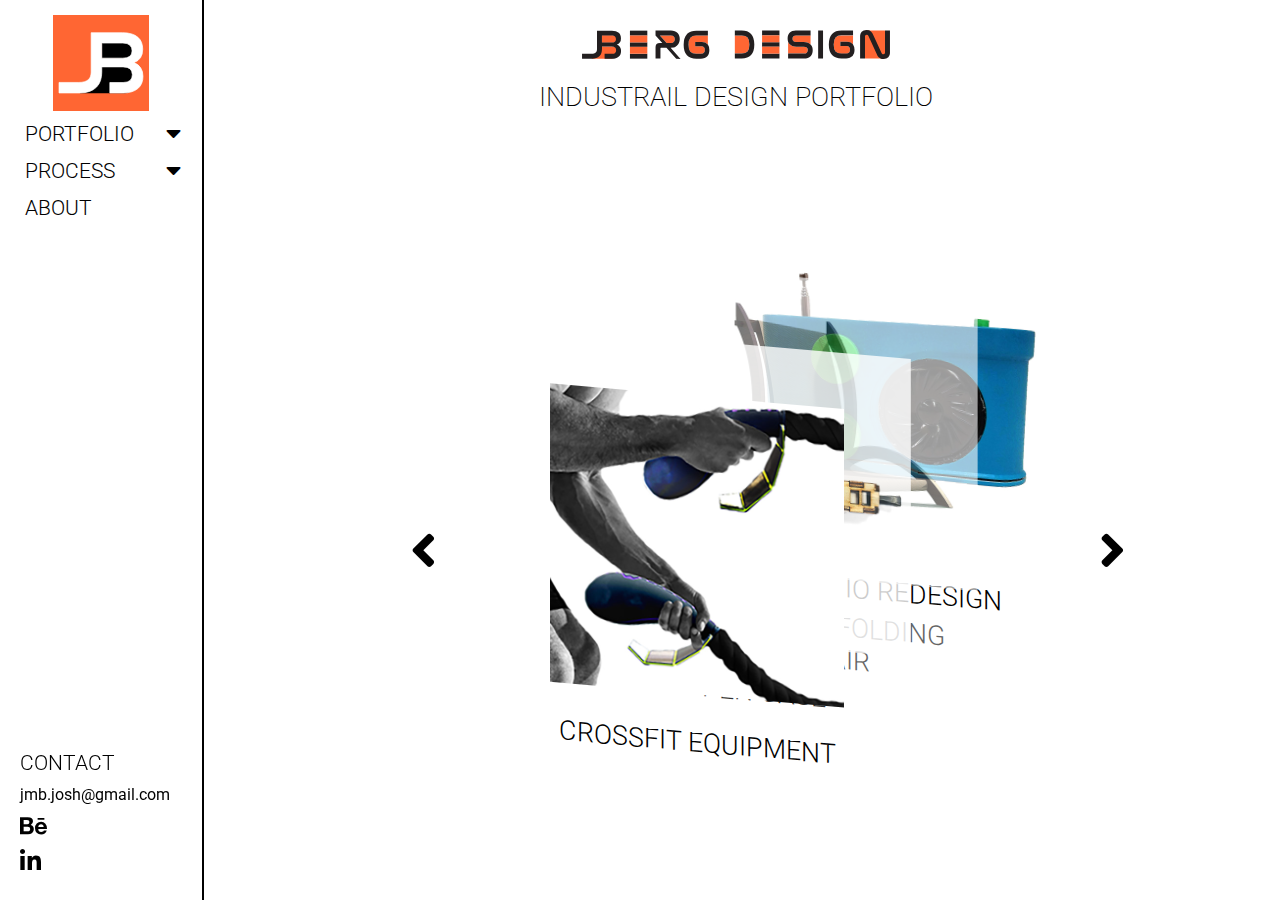
==== commit d6d791ab: "tweeks" ====
--- a/index.html
+++ b/index.html
@@ -139,6 +139,8 @@
         <button id=forwardBtn> <i class="fas fa-angle-right"></i> </button>
 
     </main>
+    <button id="navBtn" onClick="openNav()"> OPEN </button>
+    
     <script src="java.js">
     </script>
 
--- a/root/style.css
+++ b/root/style.css
@@ -25,6 +25,7 @@
 
 h1 {
     font-family: 'Roboto', sans-serif;
+    font-weight: 500;
     font-weight: 200;
     font-size: 20pt;
 }
@@ -44,6 +45,7 @@
 
 h3 {
     font-family: 'Roboto', sans-serif;
+    font-weight: 300;
     font-size: 20pt;
     text-decoration: none;
     color: #000000;
@@ -104,17 +106,6 @@
     text-align: center;
 }
 
-
-
-.fadeImage {
-    opacity: .5;
-    transition: .5s ease;
-}
-
-.fadeImage:hover {
-    opacity: 1;
-}
-
 .container a {
     text-decoration: none;
 }
@@ -129,7 +120,7 @@
 
 .rolodex {
     position: relative;
-    top:500px;
+    top:450px;
     width: 50%;
     height: auto;
     justify-content: center;
@@ -140,7 +131,7 @@
 .rolodex .card {
     position: absolute;
     top: calc(50%);
-    left: 50%;
+    left: 60%;
     transform: translate(calc(20% * var(--i)), calc(-50px * var(--i))) rotate(10deg)skew(10deg, -5deg);
     width: 65%;
     height: 65%;
@@ -185,7 +176,6 @@
 
 
 /* ======== sideNav ========*/
-
 
 h6 {
     font-size: 16pt;
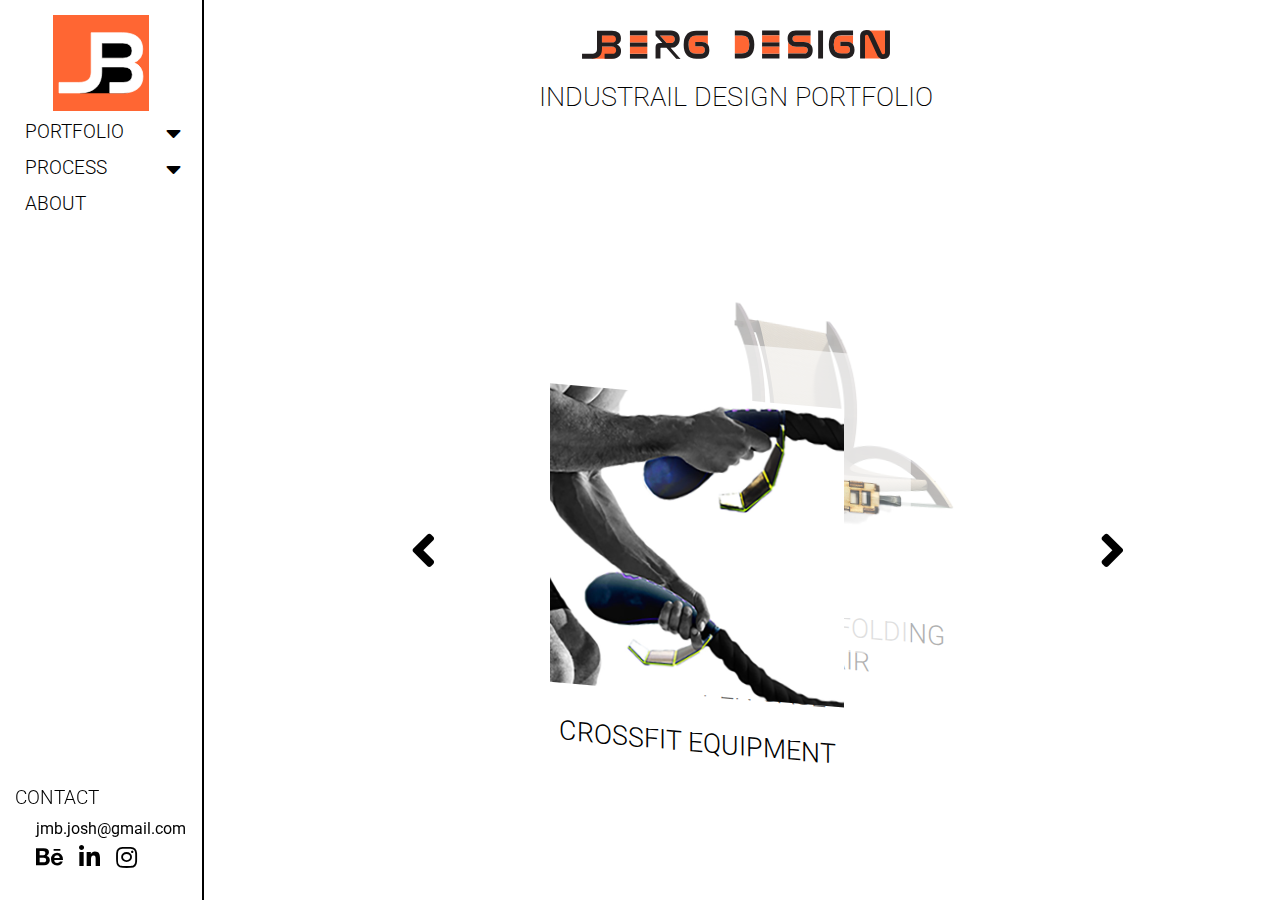
==== commit a789d596: "updates" ====
--- a/index.html
+++ b/index.html
@@ -47,13 +47,17 @@
         <script src="root/script.js"></script>
         <div id="contact">
             <h6>CONTACT</h6>
+            <div id="email">
+                <a href="mailto:jmb.josh@gmail.com"> jmb.josh@gmail.com</a>
+            </div>
             <div id="social">
-                <a href="mailto:jmb.josh@gmail.com"> jmb.josh@gmail.com</a>
                 <a href="https://www.behance.net/jmbjosh88c4"> <i class="fab fa-behance"></i> </a>
                 <a href="https://www.linkedin.com/in/jmbjosh"> <i class="fab fa-linkedin-in"></i> </a>
+                <a href="https://www.instagram.com/jbergdesign/"> <i class="fab fa-instagram"></i> </a>
             </div>
         </div>
     </header>
+    
     <main class="main">
         <div>
             <img id="banner" src="root/assets/Asset%209.svg">
@@ -67,7 +71,7 @@
                 <div class="content" style="--j:1">
                     <div class="container">
                         <a href="#">
-                            <img src="root/assets/fullProject_landing_1.jpg" >
+                            <img src="root/assets/fullProject_landing_1.jpg">
                             <h3>DISC TRACKER</h3>
                         </a>
                     </div>
@@ -140,7 +144,7 @@
 
     </main>
     <button id="navBtn" onClick="openNav()"> OPEN </button>
-    
+
     <script src="java.js">
     </script>
 
--- a/root/style.css
+++ b/root/style.css
@@ -6,11 +6,25 @@
 */
 
 
+
+/*===== TEXT =====*/
+
 .copy {
     font-family: 'Roboto', sans-serif;
     font-weight: 300;
     font-size: 14pt;
-}
+    color: #000000;
+    text-decoration: none;
+}
+
+.copy a{
+     font-family: 'Roboto', sans-serif;
+    font-weight: 300;
+    font-size: 14pt;
+    color: #000000;
+    text-decoration: none;
+}
+
 
 body {
     padding: 0px;
@@ -30,25 +44,38 @@
     font-size: 20pt;
 }
 
+
+
+h2 {
+    font-family: 'Roboto', sans-serif;
+    font-size: 18pt;
+    text-decoration: none;
+    color: #000000;
+}
+
+
+h3 {
+    font-family: 'Roboto', sans-serif;
+    font-weight: 300;
+    font-size: 20pt;
+    text-decoration: none;
+    color: #000000;
+}
+
+h4{
+    font-family: 'Roboto', sans-serif;
+    font-weight: 500;
+    font-weight: 200;
+    font-size: 50pt;
+}
+
+
+
+/*===== LAYOUT =====*/
+
 .floatRight {
     float: left;
     margin-right: 20px;
-}
-
-h2 {
-    font-family: 'Roboto', sans-serif;
-    font-size: 18pt;
-    text-decoration: none;
-    color: #000000;
-}
-
-
-h3 {
-    font-family: 'Roboto', sans-serif;
-    font-weight: 300;
-    font-size: 20pt;
-    text-decoration: none;
-    color: #000000;
 }
 
 .center {
@@ -65,10 +92,6 @@
     margin: 15px;
     text-align: center;
     text-decoration: none;
-    font-family: 'Roboto', sans-serif;
-    font-size: 18pt;
-    text-decoration: none;
-    color: #000000;
 }
 
 .aboutContainer a:hover {
@@ -77,11 +100,6 @@
 
 .aboutContainer img {
     margin-bottom: 20px;
-}
-
-.homePhotoGrid {
-    display: grid;
-    grid-template-columns: 50% 50%;
 }
 
 .aboutContainer p {
@@ -99,12 +117,13 @@
 
 
 
-/* ===== Main content ===== */
+/* ===== HOMEPAGE content ===== */
 .main {
     margin-left: 15%;
     padding: 30px;
     text-align: center;
 }
+
 
 .container a {
     text-decoration: none;
@@ -178,7 +197,7 @@
 /* ======== sideNav ========*/
 
 h6 {
-    font-size: 16pt;
+    font-size: 14pt;
     padding: 0;
     margin: 0;
     display: inline;
@@ -269,38 +288,53 @@
 #jbLogo {
     display: block;
     width: 50%;
-    margin-bottom: 15px;
+    margin-bottom: 30px;
     margin-top: 15px;
     margin: auto;
 }
 
 #contact {
-    overflow-x: hidden;
-    width: 12%;
+    margin-left: 15px;
+    display: block;
     position: fixed;
-    bottom: 20px;
-    left: 0;
+    bottom: 30px;
     z-index: 1;
-    padding: 6px 8px 6px 20px;
     font-size: 12pt;
     color: #000000;
     font-family: 'Roboto', sans-serif;
+}
+
+#email{
+    margin-top: 10px;
+}
+#email a{
+    color: #000000;
+    padding: 5px 6px 5px 6px;
+    margin-left: 15px;
+    text-decoration: none;
+}
+
+#email a:hover{
+     background-color: #4e4ab1;
+    color: #ffffff;
+}
+
+#social{
+    margin-left: 15px;
+    margin-top: 7px;
 }
 
 #social a {
     width: auto;
-    padding-top: 5px;
-    display: block;
-    text-decoration: none;
-    color: #000000;
-    margin-top: 5px;
-}
-
-#social a:hover {
+    padding: 10px 6px 5px 6px;
+    display: inline;
+    text-decoration: none;
+    color: #000000;
+}
+
+#social a:hover  {
     background-color: #4e4ab1;
     color: #ffffff;
-    padding: 6px 8px 6px 20px;
-    width: 100%;
 }
 
 .fab {
